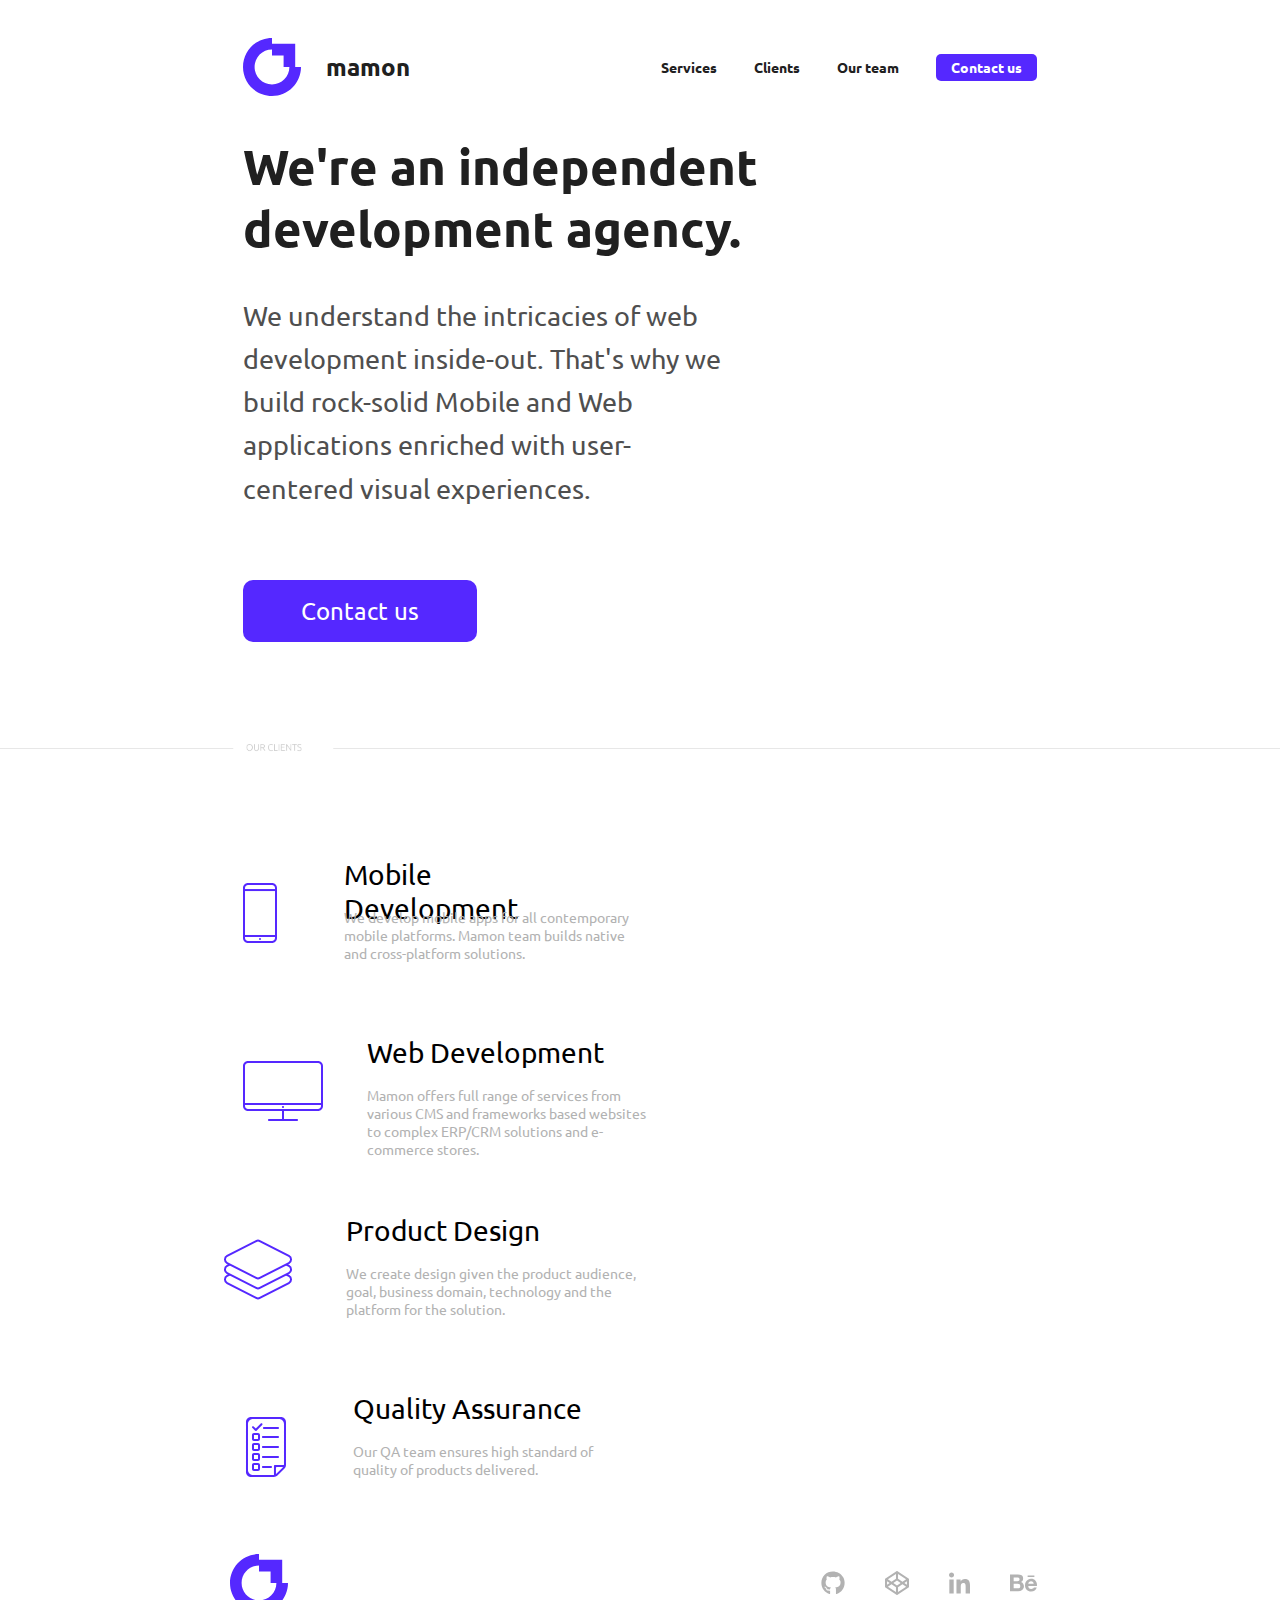
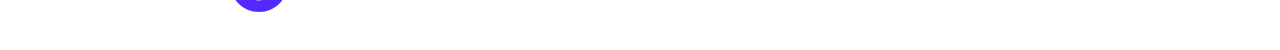
==== HW_1-1/index.html @ e7361199 "second commit" ====
<!DOCTYPE html>
<html lang="en">

<head>
    <meta charset="UTF-8">
    <meta name="viewport" content="width=device-width, initial-scale=1.0">
    <link rel="stylesheet" href="./style.css">
    <link rel="stylesheet" href="">
    <link rel="preconnect" href="https://fonts.googleapis.com">
    <link rel="preconnect" href="https://fonts.gstatic.com" crossorigin>
    <link href="https://fonts.googleapis.com/css2?family=Ubuntu:wght@300;400;700&display=swap" rel="stylesheet">
    <title>Document</title>
</head>

<body>
    <header class="header-main">
        <div class="logo-conteiner">
            <img src="./media/mamon-logo.svg" alt="mamon-logo" />
            <h1 class="title">mamon</h1>
        </div>
        <nav>
            <ul class="nav-container">
                <li>Services</li>
                <li>Clients</li>
                <li>Our team</li>
                <li>
                    <button>Contact us</button>
                </li>
            </ul>
        </nav>
    </header>
        <div class="main-conteiner">
            <h2>
                We're an independent development agency.
            </h2>
            <p >
                We understand the intricacies of web development inside-out. That's why we build rock-solid Mobile and Web applications enriched with user-centered visual experiences.
            </p>
            <button>Contact us</button>
        </div>

        <img src="./media/Group.png" class="img-wide" alt="our_clients">

        <div class="services-conteiner">
            
            <div class="block1">
                <img src="./media/smartphone.svg"  alt="smartphone">
                <div>
                    <h3>Mobile Development</h3>
                    <p>We develop mobile apps for all contemporary 
                        mobile platforms. Mamon team builds 
                        native and cross-platform solutions.</p>
                </div>
            </div>
            <div class="block2">
                <img src="./media/monitor.svg" alt="monitor">
                <div>
                    <h3>Web Development</h3>
                    <p>Mamon offers full range of services from various
                        CMS and frameworks based websites to complex
                        ERP/CRM solutions and e-commerce stores.</p>
                </div>
            </div>
            <div class="block3">
                <img src="./media/layers.svg"  alt="layers">
                <div>
                    <h3>Product Design</h3>
                    <p>We create design given the product audience,
                        goal, business domain, technology and
                        the platform for the solution.</p>
                </div>
            </div>
            <div class="block4">
                <img src="./media/test.svg" alt="test">
                <div>
                    <h3>Quality Assurance</h3>
                    <p>Our QA team ensures high standard of 
                        quality of products delivered.
                    </p>
                </div>
            </div>
        </div>

    <footer class="footer-conteiner">
        <img src="./media/mamon-logo.svg" alt="mamon-logo" />
        
        <div class="logo-block">
            <img src="./media/cat.svg" alt="cat" />
            <img src="./media/be.svg" alt="be" />
            <img src="./media/in.svg" alt="in" />
            <img src="./media/figure.svg" alt="figure"/>
        </div>
    </footer>
</body>

</html>
---- HW_1-1/style.css ----
* {
    margin: 0;
    padding: 0;
    box-sizing: border-box;
}

h1 {
    margin: 0;
}

.title {
    color: #202020;
    font-family: Ubuntu;
    font-size: 24px;
    font-weight: 700;
}

ul {
    list-style: none;
}

button {
    border: none;
    border-radius: 5px;
    background: #5528FF;;
    color: #FFF;
    font-family: Ubuntu;
    font-size: 14px;
    font-weight: 700;
    padding: 4.5px 15px;
}

ul {
    color: #202020;
    font-family: Ubuntu;
    font-size: 14px;
    font-weight: 700;
}

.header-main{
    display: flex;
    align-items: center;
    justify-content: space-between;
    margin:3% 19%;
    
}

.logo-conteiner {
    display: flex;
    align-items: center;
    gap: 25px;
}

.nav-container {
    display: flex;
    align-items: center;
    gap: 37px;
}

.footer-conteiner {
    display: flex;
    align-items: center;
    justify-content: space-between;
    margin: 0 19% 3% 18%;
}
    
.logo-block {
    display: flex;
    justify-content: space-between;
    gap: 40px;
}

.main-conteiner {
    width: 62%;
    margin: auto;
}

h2 {
    color: #202020;
    font-family: Ubuntu;
    font-size: 49px;
    font-weight: 700;
    margin-bottom: 35px;
    color: #202020;
}

.main-conteiner p {
    color: #4F4F4F;
    font-family: Ubuntu;
    font-size: 27px;
    font-weight: 400;
    line-height: 160.86%; 
    width: 62%;
    margin-bottom: 70px;
}

.main-conteiner button {

    border-radius: 10px;
    background: #5528FF;
    color: #FFF;
    font-family: Ubuntu;
    font-size: 24px;
    font-weight: 400;
    padding: 16px 58px;
}

.img-wide {
    margin: 100px 0;
    width: 100%;
}

.services-conteiner {
    display: flex;
    flex-wrap: wrap;
    justify-content: space-between;
    align-content: space-between;
    margin: 0 19% 4% 19%;
    gap: 67px;
}

.services-conteiner > div {
    display: flex;
    align-items: center;
    width: 450px;
}

h3 {
    color: #000;
    font-family: Ubuntu;
    font-size: 28px;
    font-weight: 400;
    width: 267px;
    height: 33px;
    margin-bottom: 17px;
    
}

.block1 p {
    color: #B2B2B2;
    font-family: Ubuntu;
    font-size: 14px;
    font-weight: 400;
    width: 292px;
    height: 61px;
}

.block2 p {
    color: #B2B2B2;
    font-family: Ubuntu;
    font-size: 14px;
    font-weight: 400;
    width: 290px;
    height: 61px;
}

.block3 p {
    color: #B2B2B2;
    font-family: Ubuntu;
    font-size: 14px;
    font-weight: 400;
    width: 309px;
    height: 61px;
}

.block4 p {
    color: #B2B2B2;
    font-family: Ubuntu;
    font-size: 14px;
    font-weight: 400;
    width: 247px;
    height: 61px;
}

.block1 img{
    margin-right: 67px;
}
.block2 img {
    margin-right: 44px;
}
.block3 img {
    margin-right: 48px;
}
.block4 img {
    margin-right: 64px;
}

.block3 {
    margin-left: -25px;
}
.block4 {
    margin-right: -20px;
}
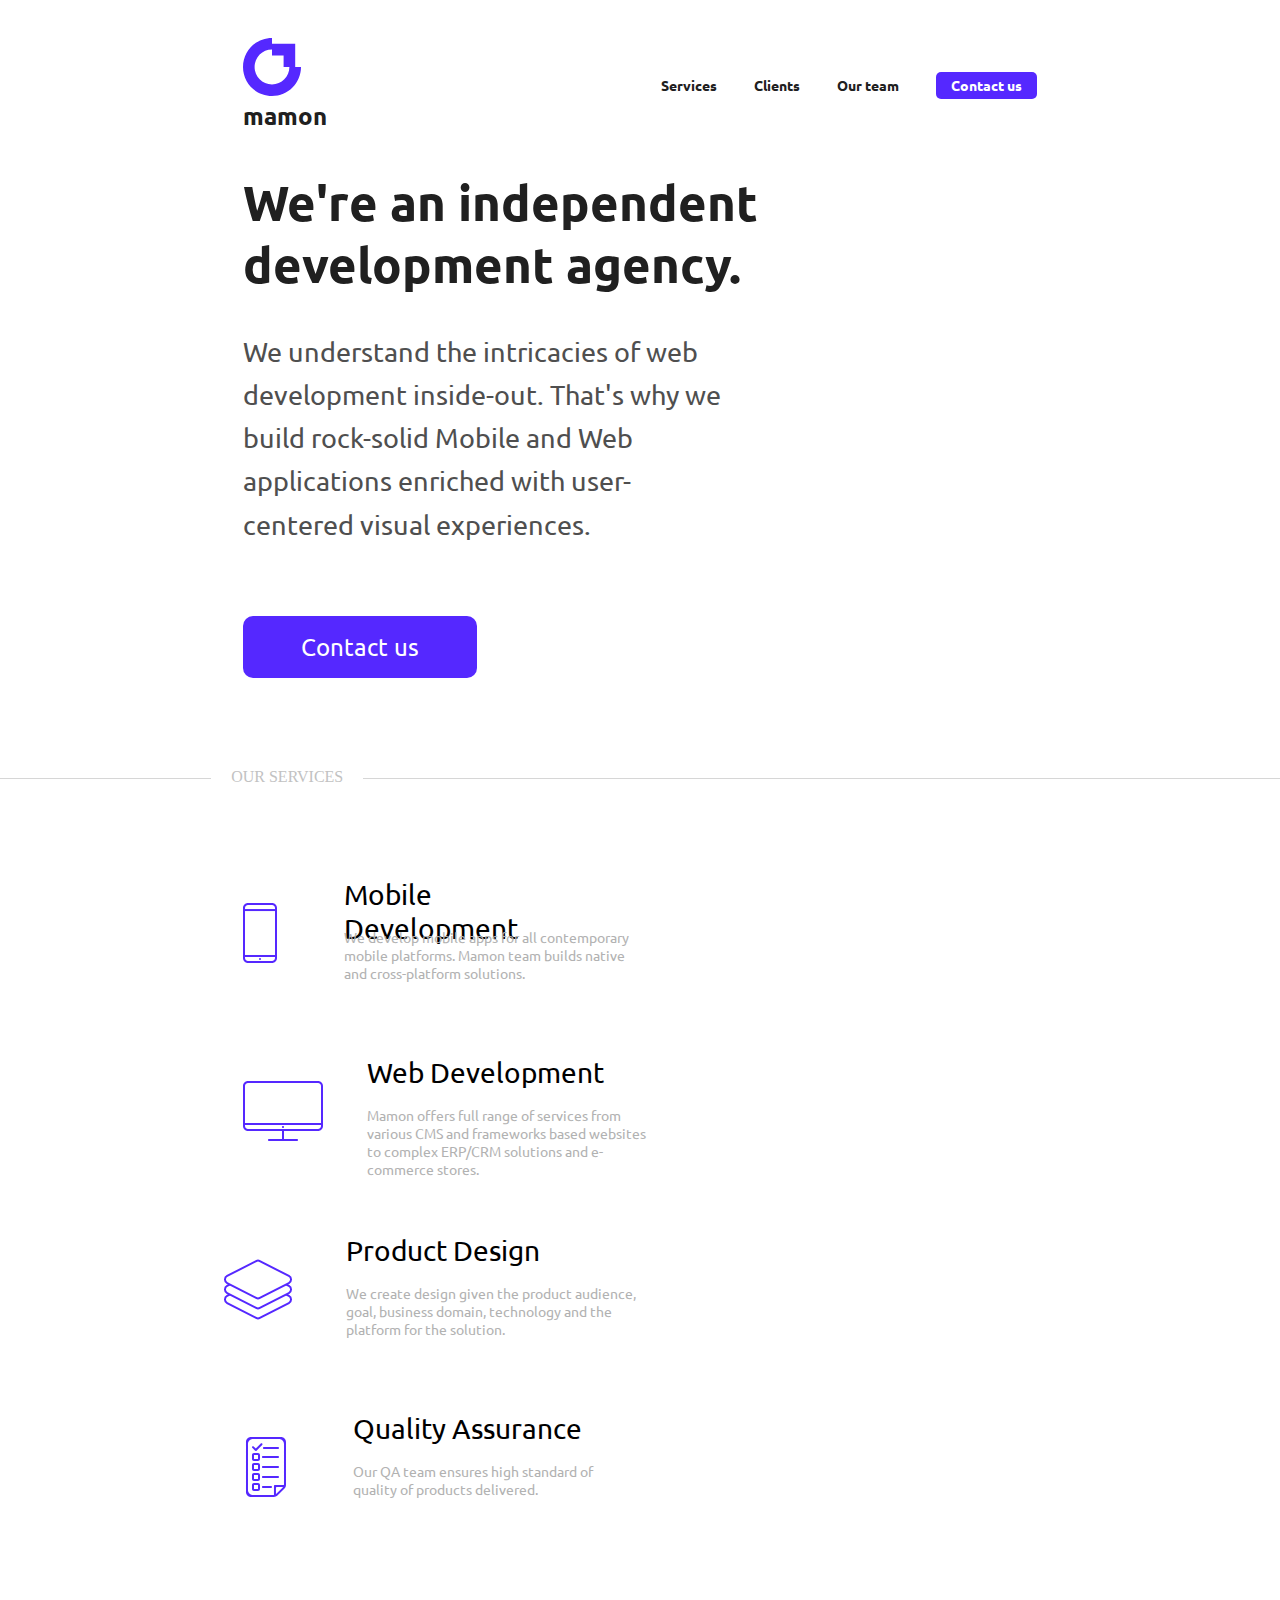
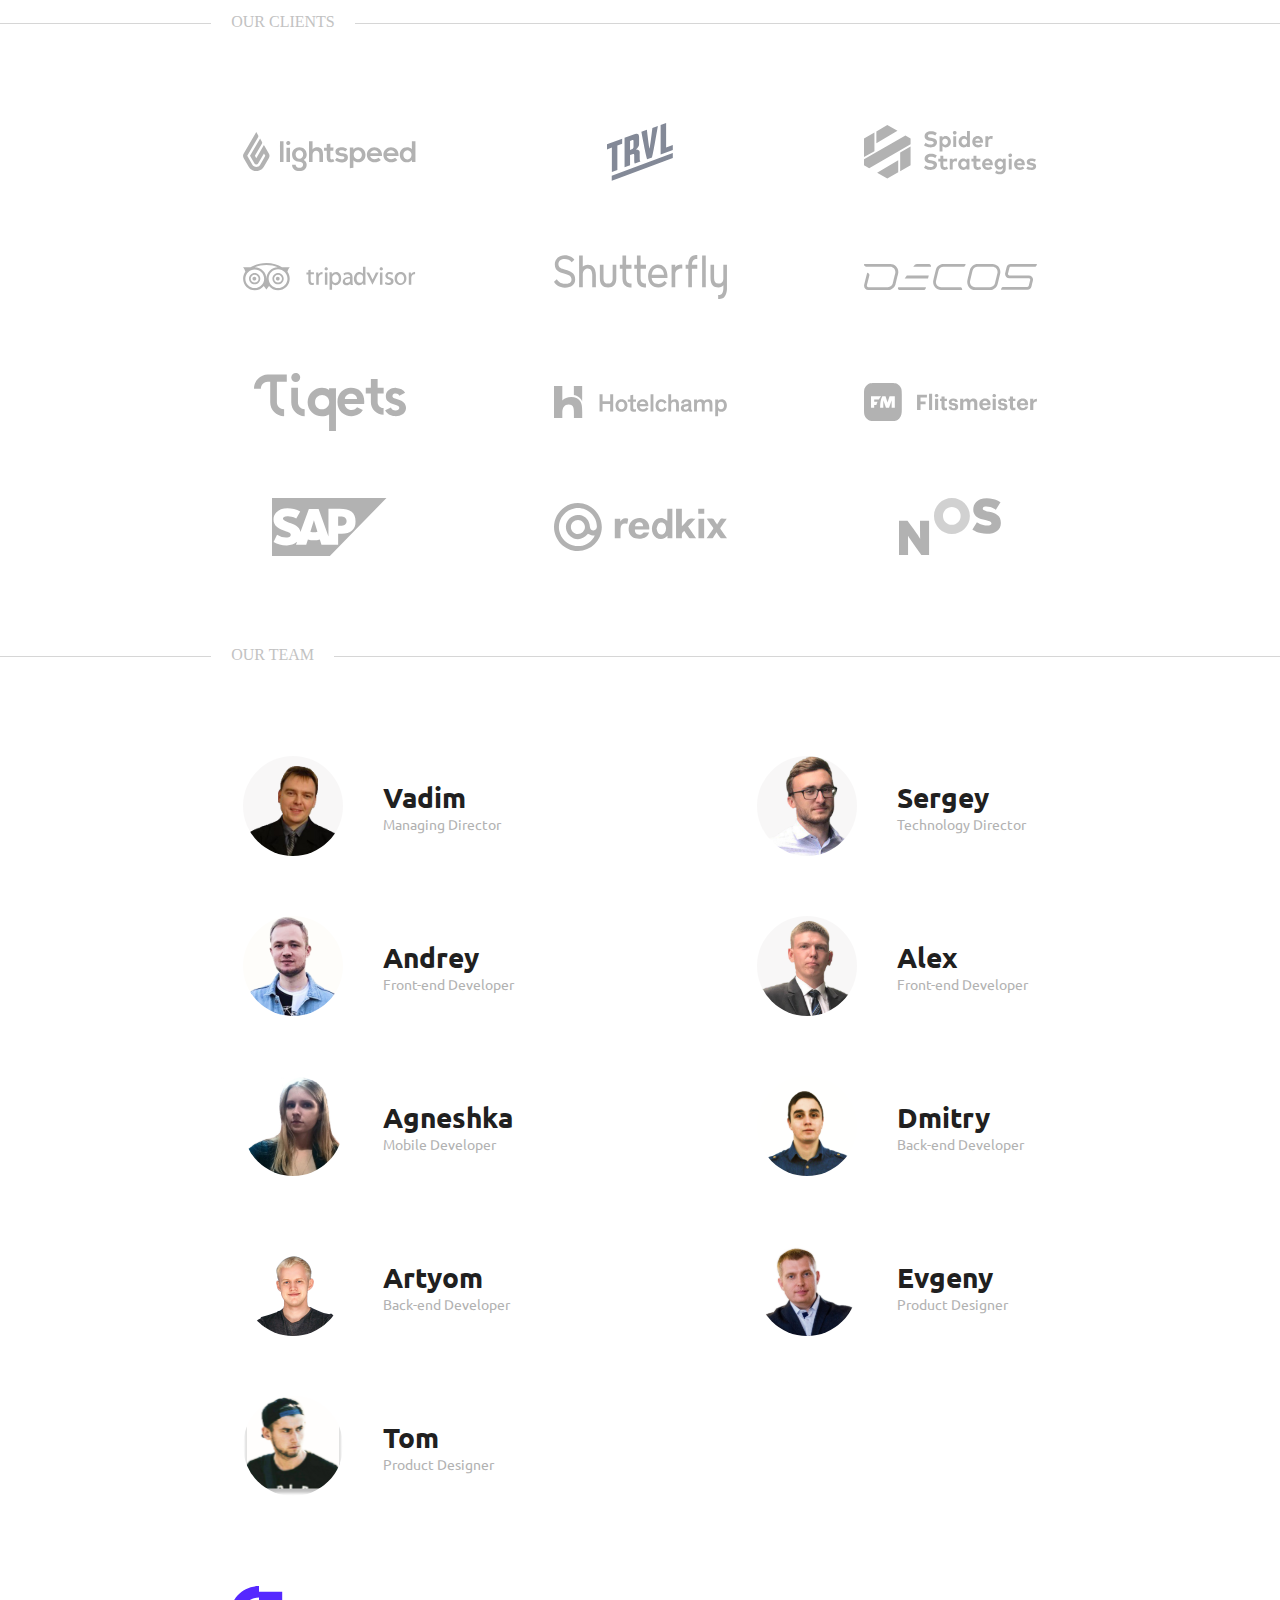
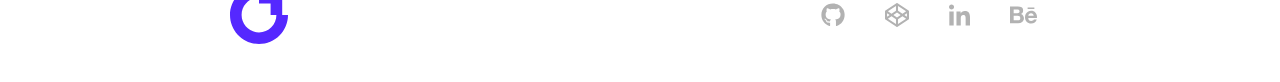
==== commit a9ecd189: "4 commit" ====
--- a/HW_1-1/index.html
+++ b/HW_1-1/index.html
@@ -14,7 +14,7 @@
 
 <body>
     <header class="header-main">
-        <div class="logo-conteiner">
+        <div class="img">
             <img src="./media/mamon-logo.svg" alt="mamon-logo" />
             <h1 class="title">mamon</h1>
         </div>
@@ -29,68 +29,175 @@
             </ul>
         </nav>
     </header>
-        <div class="main-conteiner">
-            <h2>
-                We're an independent development agency.
-            </h2>
-            <p >
-                We understand the intricacies of web development inside-out. That's why we build rock-solid Mobile and Web applications enriched with user-centered visual experiences.
-            </p>
-            <button>Contact us</button>
-        </div>
-
-        <img src="./media/Group.png" class="img-wide" alt="our_clients">
-
+    <div class="main-conteiner">
+        <h2>
+            We're an independent development agency.
+        </h2>
+        <p>
+            We understand the intricacies of web development inside-out. That's why we build rock-solid Mobile and Web
+            applications enriched with user-centered visual experiences.
+        </p>
+        <button>Contact us</button>
+    </div>
+
+    <div class="thin-line" data-text="OUR SERVICES"></div>
+        
         <div class="services-conteiner">
-            
-            <div class="block1">
-                <img src="./media/smartphone.svg"  alt="smartphone">
-                <div>
-                    <h3>Mobile Development</h3>
-                    <p>We develop mobile apps for all contemporary 
-                        mobile platforms. Mamon team builds 
-                        native and cross-platform solutions.</p>
-                </div>
-            </div>
-            <div class="block2">
-                <img src="./media/monitor.svg" alt="monitor">
-                <div>
-                    <h3>Web Development</h3>
-                    <p>Mamon offers full range of services from various
-                        CMS and frameworks based websites to complex
-                        ERP/CRM solutions and e-commerce stores.</p>
-                </div>
-            </div>
-            <div class="block3">
-                <img src="./media/layers.svg"  alt="layers">
-                <div>
-                    <h3>Product Design</h3>
-                    <p>We create design given the product audience,
-                        goal, business domain, technology and
-                        the platform for the solution.</p>
-                </div>
-            </div>
-            <div class="block4">
-                <img src="./media/test.svg" alt="test">
-                <div>
-                    <h3>Quality Assurance</h3>
-                    <p>Our QA team ensures high standard of 
-                        quality of products delivered.
-                    </p>
-                </div>
-            </div>
-        </div>
+
+        <div class="block1">
+            <img src="./media/smartphone.svg" alt="smartphone">
+            <div>
+                <h3>Mobile Development</h3>
+                <p>We develop mobile apps for all contemporary
+                    mobile platforms. Mamon team builds
+                    native and cross-platform solutions.</p>
+            </div>
+        </div>
+        <div class="block2">
+            <img src="./media/monitor.svg" alt="monitor">
+            <div>
+                <h3>Web Development</h3>
+                <p>Mamon offers full range of services from various
+                    CMS and frameworks based websites to complex
+                    ERP/CRM solutions and e-commerce stores.</p>
+            </div>
+        </div>
+        <div class="block3">
+            <img src="./media/layers.svg" alt="layers">
+            <div>
+                <h3>Product Design</h3>
+                <p>We create design given the product audience,
+                    goal, business domain, technology and
+                    the platform for the solution.</p>
+            </div>
+        </div>
+        <div class="block4">
+            <img src="./media/test.svg" alt="test">
+            <div>
+                <h3>Quality Assurance</h3>
+                <p>Our QA team ensures high standard of
+                    quality of products delivered.
+                </p>
+            </div>
+        </div>
+    </div>
+
+    <div class="thin-line" data-text="OUR CLIENTS"></div>
+
+    <section class="clients-conteiner">
+        <img src="./media/clients/logo-lightspeed.svg " alt="lightspeed">
+        <img src="./media/clients/logo-trvl.svg" alt="trvl">
+        <img src="./media/clients/logo-spider-strategies.svg" alt="spider-strategies">
+        <img src="./media/clients/logo-tripadvisor.svg" alt="tripadvisor">
+        <img src="./media/clients/logo-shutterfly.svg" alt="shutterfly">
+        <img src="./media/clients/logo-decos.svg" alt="decos">
+        <img src="./media/clients/logo-tiqets.svg" alt="tiqets">
+        <img src="./media/clients/logo-hotelchamp.svg" alt="hotelchamp">
+        <img src="./media/clients/logo-flitsmeister.svg" alt="flitsmeister">
+        <img src="./media/clients/logo-sap.svg" alt="sap">
+        <img src="./media/clients/logo-redkix.svg" alt="redkix">
+        <img src="./media/clients/logo-nos.svg" alt="nos">
+    </section>
+
+    <div class="thin-line" data-text="OUR TEAM"></div>
+
+    <section class="team-conteiner">
+        <div>
+            <div class="img-team">
+                <img src="./media/team/vadim.svg" alt="vadim">
+            </div>
+            <div class="text-team">
+                <h4>Vadim</h4>
+                <p>Managing Director</p>
+            </div>
+        </div>
+        <div>
+            <div class="img-team">
+                <img src="./media/team/sergey.svg" alt="sergey">
+            </div>
+            <div class="text-team">
+                <h4>Sergey</h4>
+                <p>Technology Director</p>
+            </div>
+        </div>
+        <div>
+            <div class="img-team">
+                <img src="./media/team/andrey.svg" alt="andrey">
+            </div>
+            <div class="text-team">
+                <h4>Andrey</h4>
+                <p>Front-end Developer</p>
+            </div>
+        </div>
+        <div>
+            <div class="img-team">
+                <img src="./media/team/alex.svg" alt="alex">
+            </div>
+            <div class="text-team">
+                <h4>Alex</h4>
+                <p>Front-end Developer</p>
+            </div>
+        </div>
+        <div>
+            <div class="img-team">
+                <img src="./media/team/agneshka_maksimik.svg" alt="agneshka">
+            </div>
+            <div class="text-team">
+                <h4>Agneshka</h4>
+                <p>Mobile Developer</p>
+            </div>
+        </div>
+        <div>
+            <div class="img-team">
+                <img src="./media/team/dmitry_shindin 2.svg" alt="dmitry">
+            </div>
+            <div class="text-team">
+                <h4>Dmitry</h4>
+                <p>Back-end Developer</p>
+            </div>
+        </div>
+        <div>
+            <div class="img-team">
+                <img src="./media/team/artyom_khomyakov.svg" alt="artyom">
+            </div>
+            <div class="text-team">
+                <h4>Artyom</h4>
+                <p>Back-end Developer</p>
+            </div>
+        </div>
+        <div>
+            <div class="img-team">
+                <img src="./media/team/evgeny.svg" alt="evgeny">
+            </div>
+            <div class="text-team">
+                <h4>Evgeny</h4>
+                <p>Product Designer</p>
+            </div>
+        </div>
+        <div>
+            <div class="img-team">
+                <img src="./media/team/tomash_svorobovich 2.svg" alt="tomash">
+            </div>
+            <div class="text-team">
+                <h4>Tom</h4>
+                <p>Product Designer</p>
+            </div>
+        </div>
+        
+    </section>
 
     <footer class="footer-conteiner">
         <img src="./media/mamon-logo.svg" alt="mamon-logo" />
-        
+
         <div class="logo-block">
             <img src="./media/cat.svg" alt="cat" />
             <img src="./media/be.svg" alt="be" />
             <img src="./media/in.svg" alt="in" />
-            <img src="./media/figure.svg" alt="figure"/>
+            <img src="./media/figure.svg" alt="figure" />
         </div>
     </footer>
+
+
 </body>
 
 </html>--- a/HW_1-1/style.css
+++ b/HW_1-1/style.css
@@ -22,7 +22,8 @@
 button {
     border: none;
     border-radius: 5px;
-    background: #5528FF;;
+    background: #5528FF;
+    ;
     color: #FFF;
     font-family: Ubuntu;
     font-size: 14px;
@@ -37,15 +38,15 @@
     font-weight: 700;
 }
 
-.header-main{
-    display: flex;
-    align-items: center;
-    justify-content: space-between;
-    margin:3% 19%;
-    
-}
-
-.logo-conteiner {
+.header-main {
+    display: flex;
+    align-items: center;
+    justify-content: space-between;
+    margin: 3% 19%;
+
+}
+
+.img-conteiner {
     display: flex;
     align-items: center;
     gap: 25px;
@@ -61,9 +62,9 @@
     display: flex;
     align-items: center;
     justify-content: space-between;
-    margin: 0 19% 3% 18%;
-}
-    
+    margin: 7% 19% 3% 18%;
+}
+
 .logo-block {
     display: flex;
     justify-content: space-between;
@@ -89,7 +90,7 @@
     font-family: Ubuntu;
     font-size: 27px;
     font-weight: 400;
-    line-height: 160.86%; 
+    line-height: 160.86%;
     width: 62%;
     margin-bottom: 70px;
 }
@@ -105,9 +106,21 @@
     padding: 16px 58px;
 }
 
-.img-wide {
+.thin-line {
     margin: 100px 0;
-    width: 100%;
+    height: 0.2px;
+    background-color:#d6d6d6;
+    position: relative;
+}
+
+.thin-line::before {
+    content: attr(data-text);
+    top: -10px;
+    left: 16.5%;
+    position: absolute;
+    background: #ffffff;
+    color: #C2C2C2;
+    padding: 0 20px;
 }
 
 .services-conteiner {
@@ -115,11 +128,11 @@
     flex-wrap: wrap;
     justify-content: space-between;
     align-content: space-between;
-    margin: 0 19% 4% 19%;
+    margin: 0 19%;
     gap: 67px;
 }
 
-.services-conteiner > div {
+.services-conteiner>div {
     display: flex;
     align-items: center;
     width: 450px;
@@ -133,7 +146,7 @@
     width: 267px;
     height: 33px;
     margin-bottom: 17px;
-    
+
 }
 
 .block1 p {
@@ -172,15 +185,18 @@
     height: 61px;
 }
 
-.block1 img{
+.block1 img {
     margin-right: 67px;
 }
+
 .block2 img {
     margin-right: 44px;
 }
+
 .block3 img {
     margin-right: 48px;
 }
+
 .block4 img {
     margin-right: 64px;
 }
@@ -188,6 +204,62 @@
 .block3 {
     margin-left: -25px;
 }
+
 .block4 {
     margin-right: -20px;
 }
+
+.clients-conteiner {
+    display: flex;
+    justify-content: space-between;
+    flex-wrap: wrap;
+    gap: 67px 106px;
+    margin: 0 19%;
+}
+
+.clients-conteiner img {
+    width: 173px;
+    height: 58px;
+    object-fit: contain;
+}
+
+.team-conteiner {
+    display: flex;
+    justify-content: space-between;
+    flex-wrap: wrap;
+    gap: 60px;
+    margin: 0 19%;
+}
+
+.img-team img {
+    border-radius: 50%;
+    width: 100px;
+    height: 100px;
+    object-fit: cover;
+}
+
+.team-conteiner div {
+    display: flex;
+    width: 280px;
+    height: 100px;
+}
+
+.text-team {
+    display: flex;
+    flex-direction: column;
+    justify-content: center;
+}
+
+.text-team h4 {
+    color: #202020;
+    font-family: Ubuntu;
+    font-size: 28px;
+    font-weight: 700;
+}
+
+.text-team p {
+    color: #B2B2B2;
+    font-family: Ubuntu;
+    font-size: 14px;
+    font-weight: 400;
+}